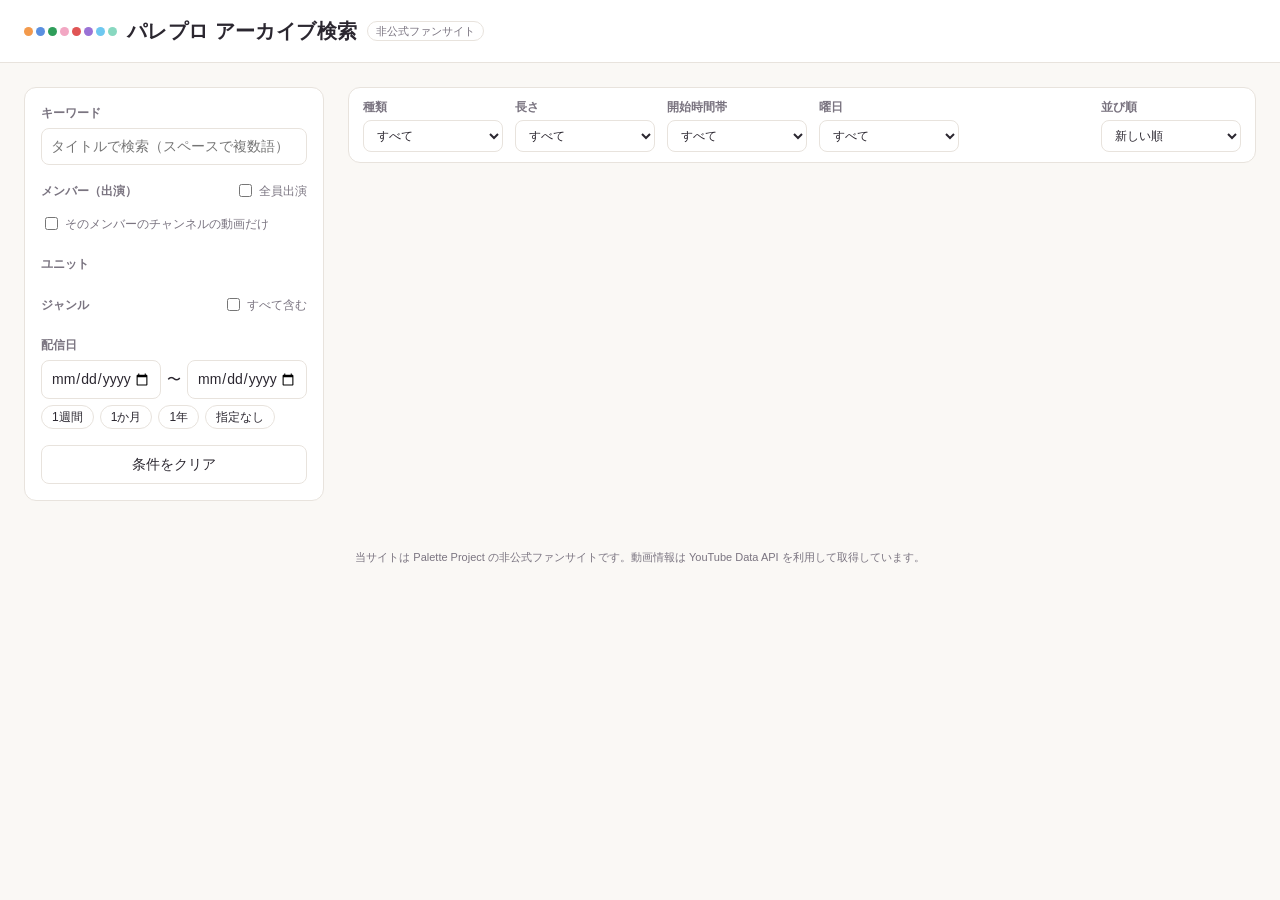
==== public/index.html @ d04fd4a2 "出演者・ユニット検索とExcel管理を追加" ====
<!DOCTYPE html>
<html lang="ja">
<head>
  <meta charset="UTF-8">
  <meta name="viewport" content="width=device-width, initial-scale=1">
  <title>パレプロ アーカイブ検索（非公式）</title>
  <link rel="stylesheet" href="style.css">
</head>
<body>
  <header class="site-header">
    <div class="brand">
      <span class="palette-dots" aria-hidden="true"><i></i><i></i><i></i><i></i><i></i><i></i><i></i><i></i></span>
      <h1>パレプロ アーカイブ検索</h1>
      <span class="unofficial">非公式ファンサイト</span>
    </div>
    <p class="updated" id="updated"></p>
  </header>

  <main class="layout">
    <button type="button" class="filter-toggle" id="filterToggle" aria-expanded="false" aria-controls="filters">絞り込み条件</button>
    <aside class="filters" id="filters">
      <div class="field">
        <label for="q">キーワード</label>
        <input id="q" type="search" placeholder="タイトルで検索（スペースで複数語）">
      </div>

      <div class="field">
        <span class="label">メンバー（出演）
          <label class="inline"><input type="checkbox" id="memberAnd"> 全員出演</label>
        </span>
        <div class="chips" id="members"></div>
        <label class="inline sub"><input type="checkbox" id="ownerOnly"> そのメンバーのチャンネルの動画だけ</label>
      </div>

      <div class="field" id="unitField">
        <span class="label">ユニット</span>
        <div class="chips" id="units"></div>
      </div>

      <div class="field">
        <span class="label">ジャンル
          <label class="inline"><input type="checkbox" id="genreAnd"> すべて含む</label>
        </span>
        <div class="chips" id="genres"></div>
      </div>

      <div class="field">
        <span class="label">配信日</span>
        <div class="row">
          <input id="from" type="date" aria-label="開始日"> <span>〜</span>
          <input id="to" type="date" aria-label="終了日">
        </div>
        <div class="quick" id="quick">
          <button type="button" data-range="7">1週間</button>
          <button type="button" data-range="30">1か月</button>
          <button type="button" data-range="365">1年</button>
          <button type="button" data-range="0">指定なし</button>
        </div>
      </div>

      <button type="button" class="reset" id="reset">条件をクリア</button>
    </aside>

    <section class="results">
      <div class="toolbar" aria-label="表示条件">
        <label class="tool">種類
          <select id="type">
            <option value="">すべて</option>
            <option value="live">配信アーカイブ</option>
            <option value="video">動画</option>
            <option value="short">ショート</option>
          </select>
        </label>
        <label class="tool">長さ
          <select id="len">
            <option value="">すべて</option>
            <option value="0-1800">〜30分</option>
            <option value="1800-3600">30分〜1時間</option>
            <option value="3600-7200">1〜2時間</option>
            <option value="7200-">2時間〜</option>
          </select>
        </label>
        <label class="tool">開始時間帯
          <select id="tod">
            <option value="">すべて</option>
            <option value="morning">朝（5〜12時）</option>
            <option value="day">昼（12〜18時）</option>
            <option value="night">夜（18〜24時）</option>
            <option value="late">深夜（0〜5時）</option>
          </select>
        </label>
        <label class="tool">曜日
          <select id="dow">
            <option value="">すべて</option>
            <option value="1">月</option><option value="2">火</option><option value="3">水</option>
            <option value="4">木</option><option value="5">金</option><option value="6">土</option>
            <option value="0">日</option>
          </select>
        </label>
        <label class="tool sort">並び順
          <select id="sort">
            <option value="new">新しい順</option>
            <option value="old">古い順</option>
            <option value="long">長い順</option>
            <option value="short">短い順</option>
          </select>
        </label>
      </div>
      <div class="results-bar">
        <p id="count"></p>
      </div>
      <nav class="pager" id="pagerTop" aria-label="ページ"></nav>
      <ul class="grid" id="list"></ul>
      <nav class="pager" id="pagerBottom" aria-label="ページ"></nav>
      <p class="empty" id="empty" hidden>条件に合うアーカイブがありません。</p>
    </section>
  </main>

  <footer class="site-footer">
    当サイトは Palette Project の非公式ファンサイトです。動画情報は YouTube Data API を利用して取得しています。
  </footer>

  <script src="data/archives.js"></script>
  <script src="app.js"></script>
</body>
</html>
---- public/style.css ----
:root {
  --bg: #faf8f5;
  --panel: #ffffff;
  --ink: #2b2730;
  --muted: #7a7480;
  --line: #e8e3dd;
  --accent: #6b5bd2;
  --radius: 12px;
  font-family: "Hiragino Sans", "Noto Sans JP", "Yu Gothic UI", "Meiryo", sans-serif;
}
* { box-sizing: border-box; }
body { margin: 0; background: var(--bg); color: var(--ink); font-size: 14px; line-height: 1.5; }
button, input, select { font: inherit; color: inherit; }

/* ヘッダー */
.site-header {
  display: flex; flex-wrap: wrap; align-items: baseline; justify-content: space-between; gap: 4px 16px;
  padding: 16px 24px; background: var(--panel); border-bottom: 1px solid var(--line);
}
.brand { display: flex; align-items: center; gap: 10px; flex-wrap: wrap; }
.brand h1 { margin: 0; font-size: 20px; letter-spacing: .02em; }
.palette-dots { display: inline-flex; gap: 3px; }
.palette-dots i { width: 9px; height: 9px; border-radius: 50%; display: block; }
.palette-dots i:nth-child(1) { background: #f39a4c; }
.palette-dots i:nth-child(2) { background: #5a8fe0; }
.palette-dots i:nth-child(3) { background: #2f9e5a; }
.palette-dots i:nth-child(4) { background: #f2a7c3; }
.palette-dots i:nth-child(5) { background: #e05555; }
.palette-dots i:nth-child(6) { background: #9a72d6; }
.palette-dots i:nth-child(7) { background: #6ec8f0; }
.palette-dots i:nth-child(8) { background: #88d8c0; }
.unofficial { font-size: 11px; color: var(--muted); border: 1px solid var(--line); border-radius: 99px; padding: 1px 8px; }
.updated { margin: 0; color: var(--muted); font-size: 12px; }

/* レイアウト */
.layout { display: grid; grid-template-columns: 300px 1fr; gap: 24px; padding: 24px; max-width: 1400px; margin: 0 auto; }
@media (max-width: 860px) { .layout { grid-template-columns: 1fr; padding: 16px; } }

/* 絞り込み */
.filters {
  background: var(--panel); border: 1px solid var(--line); border-radius: var(--radius);
  padding: 16px; align-self: start; position: sticky; top: 16px;
  max-height: calc(100vh - 32px); overflow-y: auto; /* 画面より長いときは欄だけスクロール */
}
.filter-toggle { display: none; }
@media (max-width: 860px) {
  .filters { position: static; max-height: none; }
  .filters:not(.open) { display: none; }
  .filter-toggle {
    display: flex; justify-content: space-between; width: 100%; padding: 10px 14px;
    border: 1px solid var(--line); background: var(--panel); border-radius: var(--radius); font-weight: 600; cursor: pointer;
  }
  .filter-toggle::after { content: "▾"; }
  .filter-toggle[aria-expanded=true]::after { content: "▴"; }
}
.field { margin-bottom: 16px; }
.field > label, .label { display: flex; justify-content: space-between; align-items: center; font-weight: 600; font-size: 12px; color: var(--muted); margin-bottom: 6px; }
.field .inline { font-weight: 400; display: inline-flex; gap: 4px; align-items: center; cursor: pointer; }
.field.two { display: grid; grid-template-columns: 1fr 1fr; gap: 10px; }
.field.two label { display: block; font-weight: 600; font-size: 12px; color: var(--muted); margin-bottom: 6px; }
input[type=search], input[type=date], select {
  width: 100%; padding: 7px 9px; border: 1px solid var(--line); border-radius: 8px; background: #fff;
}
input:focus, select:focus, button:focus-visible { outline: 2px solid var(--accent); outline-offset: 1px; }
.row { display: flex; align-items: center; gap: 6px; }
.row input { flex: 1; min-width: 0; }
.quick { display: flex; gap: 6px; margin-top: 6px; flex-wrap: wrap; }
.quick button { border: 1px solid var(--line); background: #fff; border-radius: 99px; padding: 2px 10px; font-size: 12px; cursor: pointer; }
.quick button:hover { border-color: var(--accent); }

.chips { display: flex; flex-wrap: wrap; gap: 6px; }
.chip {
  border: 1px solid var(--line); background: #fff; border-radius: 99px; padding: 3px 10px;
  font-size: 12px; cursor: pointer; display: inline-flex; align-items: center; gap: 5px;
}
.chip .dot { width: 9px; height: 9px; border-radius: 50%; box-sizing: border-box; background: var(--g, var(--c, #999)); border: 2px solid var(--r, transparent); }
.chip[aria-pressed=true] { background: var(--ink); border-color: var(--ink); color: #fff; }
.chip .n { color: var(--muted); font-size: 11px; }
.chip[aria-pressed=true] .n { color: #cfc9d6; }

.reset { width: 100%; padding: 8px; border: 1px solid var(--line); background: #fff; border-radius: 8px; cursor: pointer; }
.reset:hover { border-color: var(--accent); color: var(--accent); }

/* 結果 */
/* 結果一覧の上の表示条件（種類・長さ・時間帯・曜日・並び順） */
.toolbar {
  display: flex; flex-wrap: wrap; align-items: flex-end; gap: 10px 12px; margin-bottom: 14px;
  background: var(--panel); border: 1px solid var(--line); border-radius: var(--radius); padding: 10px 14px;
}
.tool { display: flex; flex-direction: column; gap: 4px; font-size: 12px; font-weight: 600; color: var(--muted); }
.tool select { width: auto; min-width: 140px; font-weight: 400; color: var(--ink); }
.tool.sort { margin-left: auto; }
@media (max-width: 600px) {
  .toolbar { display: grid; grid-template-columns: 1fr 1fr; }
  .tool select { width: 100%; min-width: 0; }
  .tool.sort { margin-left: 0; }
}
.results-bar { display: flex; justify-content: space-between; align-items: center; margin-bottom: 12px; gap: 12px; }
.results-bar p { margin: 0; font-weight: 600; }
.grid { list-style: none; margin: 0; padding: 0; display: grid; grid-template-columns: repeat(auto-fill, minmax(250px, 1fr)); gap: 16px; }
.card { background: var(--panel); border: 1px solid var(--line); border-radius: var(--radius); overflow: hidden; display: flex; flex-direction: column; }
.thumb { position: relative; display: block; aspect-ratio: 16/9; background: linear-gradient(135deg, var(--c, #ccc), #fff); }
/* グラデーション指定のチャンネル（公式の虹色など）は、白を重ねて淡くする */
/* 縁取り指定のチャンネル（公式）は、縁取りの色から白へのグラデーション */
.thumb[style*="--r"] { background: linear-gradient(135deg, var(--r), #fff); }
.thumb[style*="--g"] { background: linear-gradient(135deg, rgba(255,255,255,0) 20%, rgba(255,255,255,.85)), var(--g); }
.thumb img { width: 100%; height: 100%; object-fit: cover; display: block; }
.thumb .noimg { position: absolute; inset: 0; display: grid; place-items: center; color: #fff; font-weight: 700; text-shadow: 0 1px 3px rgba(0,0,0,.3); }
.thumb .dur { position: absolute; right: 6px; bottom: 6px; background: rgba(0,0,0,.75); color: #fff; font-size: 11px; padding: 1px 5px; border-radius: 4px; }
.body { padding: 10px 12px 12px; display: flex; flex-direction: column; gap: 6px; flex: 1; }
.title { margin: 0; font-size: 13.5px; font-weight: 600; line-height: 1.45; }
.title a { color: inherit; text-decoration: none; }
.title a:hover { text-decoration: underline; }
.meta { display: flex; align-items: center; gap: 6px; color: var(--muted); font-size: 12px; flex-wrap: wrap; }
.meta .who { display: inline-flex; align-items: center; gap: 4px; color: var(--ink); }
.meta .who .dot { width: 9px; height: 9px; border-radius: 50%; box-sizing: border-box; background: var(--g, var(--c)); border: 2px solid var(--r, transparent); }
.tags { display: flex; flex-wrap: wrap; gap: 4px; margin-top: auto; }
.tag { font-size: 11px; border-radius: 4px; padding: 1px 6px; cursor: pointer; border: 1px solid var(--line); background: #f6f3ef; }
.tag.manual { background: #efeafd; border-color: #d6cdf7; color: #4b3cae; }
.tag:hover { border-color: var(--accent); }
.pager { display: flex; justify-content: center; align-items: center; gap: 4px; flex-wrap: wrap; margin: 0 0 16px; }
#pagerBottom { margin: 20px 0 0; }
.pager button {
  min-width: 36px; height: 36px; padding: 0 8px; border: 1px solid var(--line); background: #fff;
  border-radius: 8px; cursor: pointer;
}
.pager button:hover:not(:disabled) { border-color: var(--accent); color: var(--accent); }
.pager button[aria-current=page] { background: var(--ink); border-color: var(--ink); color: #fff; font-weight: 600; }
.pager button:disabled:not([aria-current]) { opacity: .35; cursor: default; }
.pager .gap { padding: 0 4px; color: var(--muted); }
@media (max-width: 860px) { .pager button { min-width: 34px; height: 34px; padding: 0 6px; } }
.empty { text-align: center; color: var(--muted); padding: 40px 0; }

.site-footer { text-align: center; color: var(--muted); font-size: 11px; padding: 24px; }

/* メンバー欄の補助チェック */
.inline.sub { display: inline-flex; gap: 4px; align-items: center; margin-top: 8px; font-size: 12px; color: var(--muted); cursor: pointer; }
.inline input:disabled + * , .inline:has(input:disabled) { opacity: .5; }

/* カード内の出演者・ユニット */
.castline { display: flex; flex-wrap: wrap; align-items: center; gap: 4px 6px; font-size: 11.5px; }
.castline .lbl { color: var(--muted); margin-right: 2px; }
.castline .cast, .castline .unit {
  display: inline-flex; align-items: center; gap: 3px; border: none; background: none; padding: 0; cursor: pointer; color: var(--ink); font-size: 11.5px;
}
.castline .cast .dot { width: 8px; height: 8px; border-radius: 50%; box-sizing: border-box; background: var(--g, var(--c)); border: 2px solid var(--r, transparent); }
.castline .cast:hover { text-decoration: underline; }
.castline .unit { border: 1px solid #cfe6f3; background: #eaf6fc; color: #2a6a8e; border-radius: 4px; padding: 0 6px; }
.castline .unit:hover { border-color: var(--accent); }
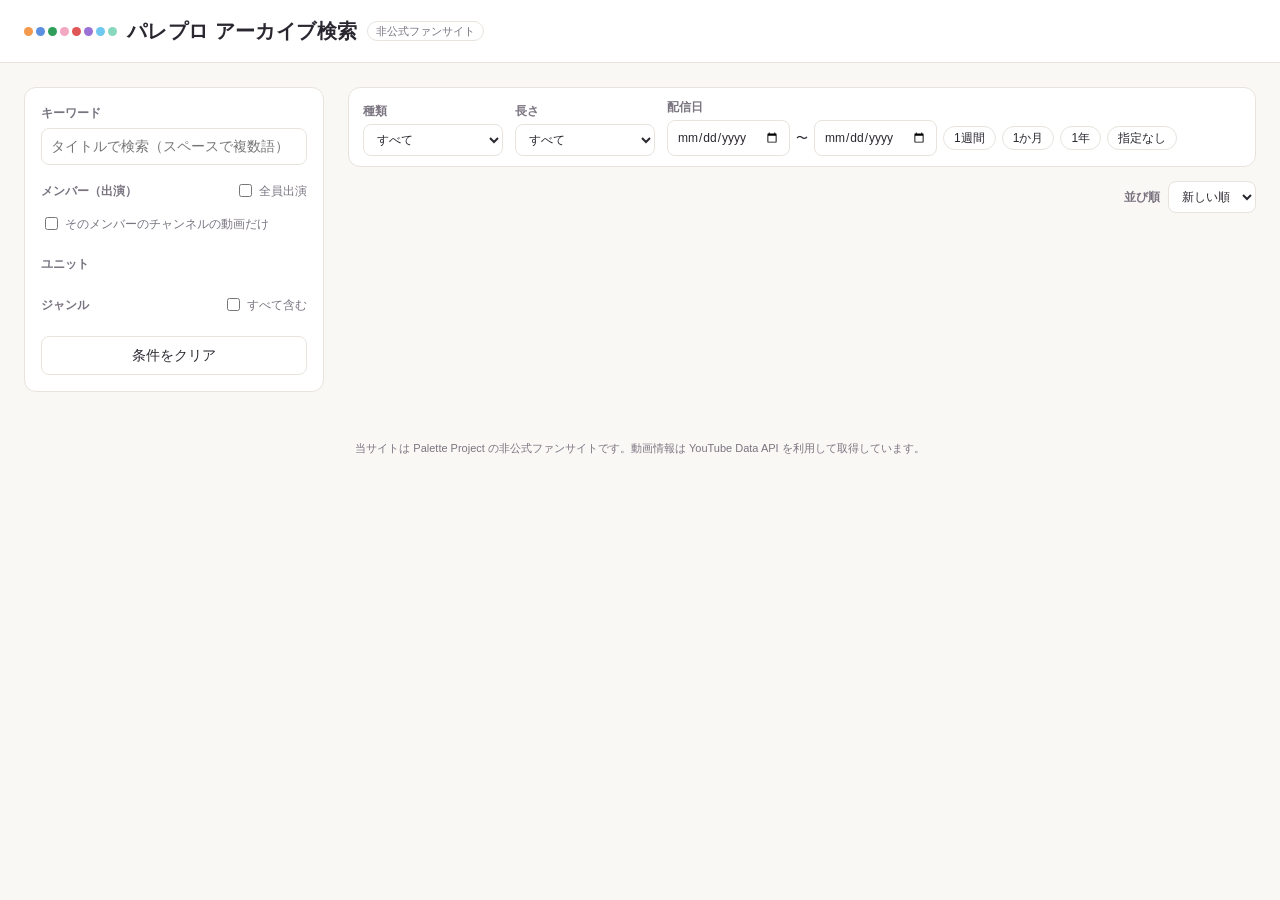
==== commit 8e1a1921: "開始時間帯と曜日削除、配信日を上部に移動" ====
--- a/public/index.html
+++ b/public/index.html
@@ -44,20 +44,6 @@
         <div class="chips" id="genres"></div>
       </div>
 
-      <div class="field">
-        <span class="label">配信日</span>
-        <div class="row">
-          <input id="from" type="date" aria-label="開始日"> <span>〜</span>
-          <input id="to" type="date" aria-label="終了日">
-        </div>
-        <div class="quick" id="quick">
-          <button type="button" data-range="7">1週間</button>
-          <button type="button" data-range="30">1か月</button>
-          <button type="button" data-range="365">1年</button>
-          <button type="button" data-range="0">指定なし</button>
-        </div>
-      </div>
-
       <button type="button" class="reset" id="reset">条件をクリア</button>
     </aside>
 
@@ -80,24 +66,21 @@
             <option value="7200-">2時間〜</option>
           </select>
         </label>
-        <label class="tool">開始時間帯
-          <select id="tod">
-            <option value="">すべて</option>
-            <option value="morning">朝（5〜12時）</option>
-            <option value="day">昼（12〜18時）</option>
-            <option value="night">夜（18〜24時）</option>
-            <option value="late">深夜（0〜5時）</option>
-          </select>
-        </label>
-        <label class="tool">曜日
-          <select id="dow">
-            <option value="">すべて</option>
-            <option value="1">月</option><option value="2">火</option><option value="3">水</option>
-            <option value="4">木</option><option value="5">金</option><option value="6">土</option>
-            <option value="0">日</option>
-          </select>
-        </label>
-        <label class="tool sort">並び順
+        <div class="tool date">配信日
+          <div class="daterow">
+            <input id="from" type="date" aria-label="開始日"><span>〜</span><input id="to" type="date" aria-label="終了日">
+            <div class="quick" id="quick">
+              <button type="button" data-range="7">1週間</button>
+              <button type="button" data-range="30">1か月</button>
+              <button type="button" data-range="365">1年</button>
+              <button type="button" data-range="0">指定なし</button>
+            </div>
+          </div>
+        </div>
+      </div>
+      <div class="results-bar">
+        <p id="count"></p>
+        <label class="sortbox">並び順
           <select id="sort">
             <option value="new">新しい順</option>
             <option value="old">古い順</option>
@@ -105,9 +88,6 @@
             <option value="short">短い順</option>
           </select>
         </label>
-      </div>
-      <div class="results-bar">
-        <p id="count"></p>
       </div>
       <nav class="pager" id="pagerTop" aria-label="ページ"></nav>
       <ul class="grid" id="list"></ul>
--- a/public/style.css
+++ b/public/style.css
@@ -147,3 +147,20 @@
 .castline .cast:hover { text-decoration: underline; }
 .castline .unit { border: 1px solid #cfe6f3; background: #eaf6fc; color: #2a6a8e; border-radius: 4px; padding: 0 6px; }
 .castline .unit:hover { border-color: var(--accent); }
+
+/* 上部の配信日（日付2つ＋すばやく選ぶボタンを横一列に） */
+.tool.date .daterow { display: flex; align-items: center; gap: 6px; flex-wrap: wrap; font-weight: 400; color: var(--ink); }
+.tool.date input[type=date] { width: auto; }
+.tool.date .quick { margin-top: 0; }
+@media (max-width: 600px) {
+  .tool.date { grid-column: 1 / -1; }
+  .tool.date input[type=date] { flex: 1; min-width: 0; }
+}
+
+/* 並び順は件数の右側に */
+.sortbox { display: inline-flex; align-items: center; gap: 8px; font-size: 12px; font-weight: 600; color: var(--muted); }
+.sortbox select { width: auto; font-weight: 400; color: var(--ink); }
+@media (max-width: 600px) {
+  .tool.date .daterow input[type=date] { flex: 1 1 40%; }
+  .tool.date .quick { flex-basis: 100%; }
+}
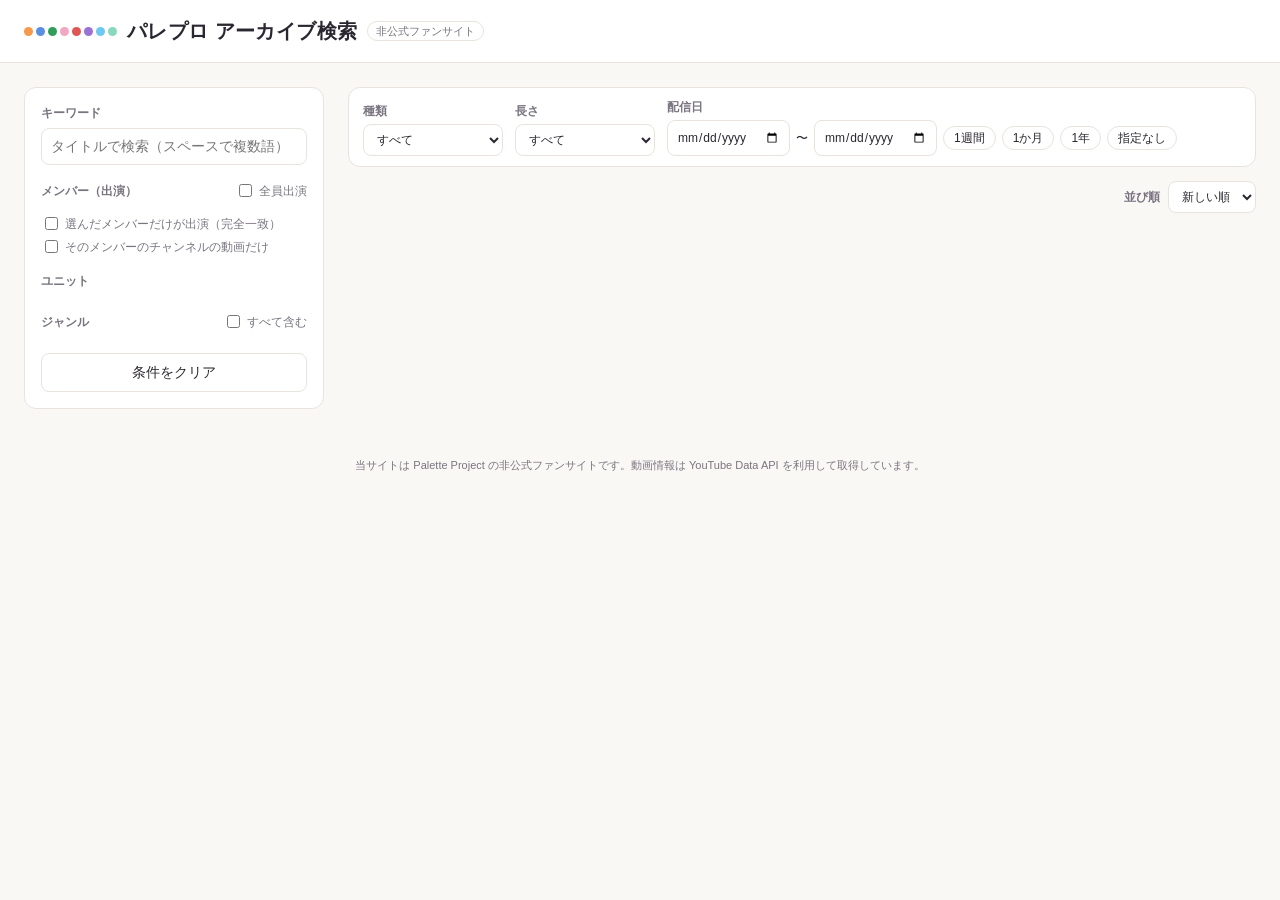
==== commit d15d9ae5: "Excel情報更新" ====
--- a/public/index.html
+++ b/public/index.html
@@ -29,7 +29,10 @@
           <label class="inline"><input type="checkbox" id="memberAnd"> 全員出演</label>
         </span>
         <div class="chips" id="members"></div>
-        <label class="inline sub"><input type="checkbox" id="ownerOnly"> そのメンバーのチャンネルの動画だけ</label>
+        <div class="subopts">
+          <label class="inline sub"><input type="checkbox" id="memberOnly"> 選んだメンバーだけが出演（完全一致）</label>
+          <label class="inline sub"><input type="checkbox" id="ownerOnly"> そのメンバーのチャンネルの動画だけ</label>
+        </div>
       </div>
 
       <div class="field" id="unitField">
--- a/public/style.css
+++ b/public/style.css
@@ -164,3 +164,6 @@
   .tool.date .daterow input[type=date] { flex: 1 1 40%; }
   .tool.date .quick { flex-basis: 100%; }
 }
+
+.subopts { display: flex; flex-direction: column; gap: 2px; margin-top: 6px; }
+.subopts .inline.sub { margin-top: 2px; }
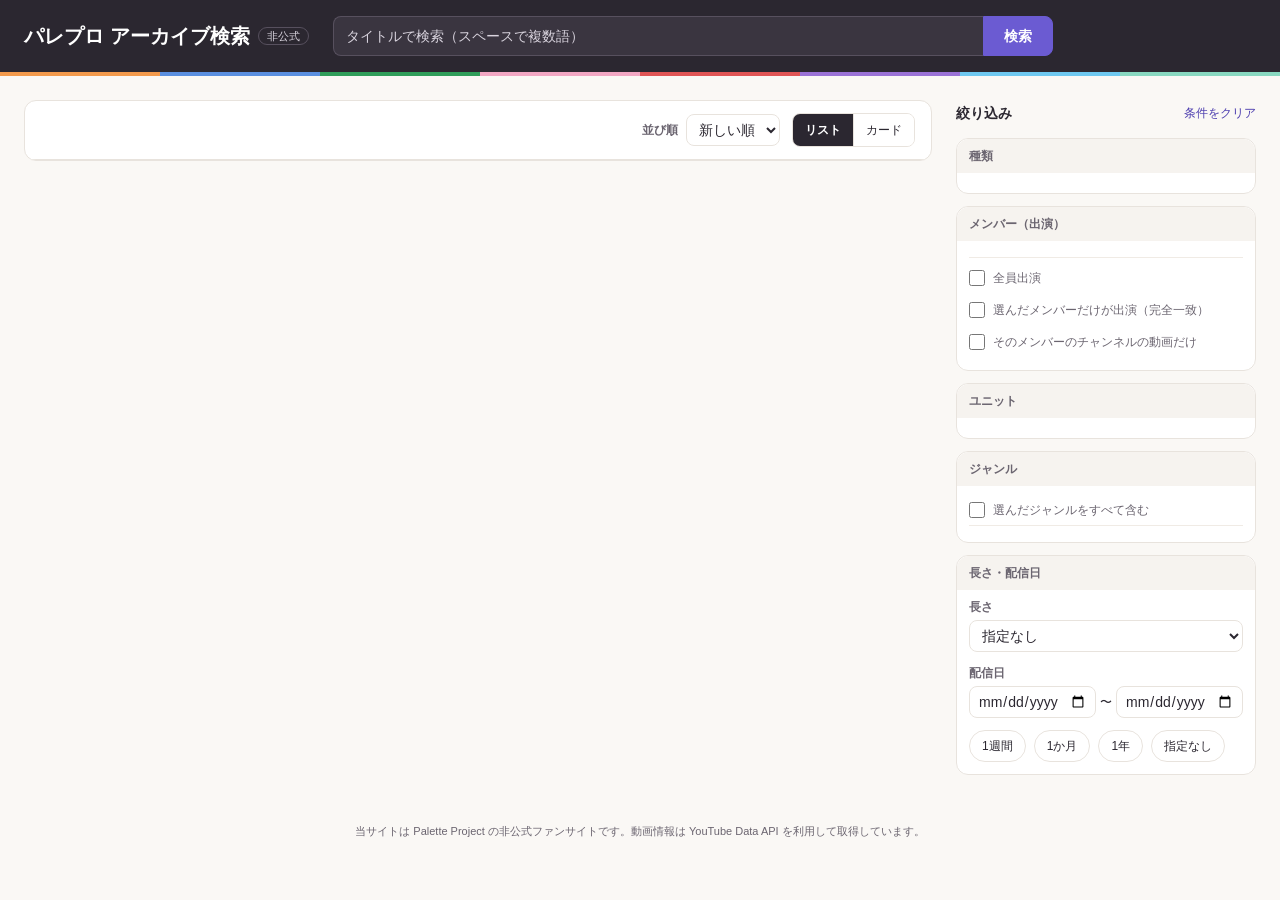
==== commit 7b7d7c69: "画面レイアウト変更" ====
--- a/public/index.html
+++ b/public/index.html
@@ -4,74 +4,117 @@
   <meta charset="UTF-8">
   <meta name="viewport" content="width=device-width, initial-scale=1">
   <title>パレプロ アーカイブ検索（非公式）</title>
-  <link rel="stylesheet" href="style.css">
+  <!-- 検索サイト専用の見た目（B案）。確認モードは style.css を使う -->
+  <link rel="stylesheet" href="search.css">
 </head>
 <body>
   <header class="site-header">
-    <div class="brand">
-      <span class="palette-dots" aria-hidden="true"><i></i><i></i><i></i><i></i><i></i><i></i><i></i><i></i></span>
-      <h1>パレプロ アーカイブ検索</h1>
-      <span class="unofficial">非公式ファンサイト</span>
+    <div class="head-inner">
+      <div class="brand">
+        <h1>パレプロ アーカイブ検索</h1>
+        <span class="unofficial">非公式</span>
+      </div>
+      <form class="searchbox" id="searchForm" role="search">
+        <label for="q" class="sr">キーワード</label>
+        <input id="q" type="search" placeholder="タイトルで検索（スペースで複数語）" autocomplete="off">
+        <button type="submit">検索</button>
+      </form>
+      <p class="updated" id="updated"></p>
     </div>
-    <p class="updated" id="updated"></p>
+    <div class="palette-line" aria-hidden="true"><i></i><i></i><i></i><i></i><i></i><i></i><i></i><i></i></div>
   </header>
 
   <main class="layout">
-    <button type="button" class="filter-toggle" id="filterToggle" aria-expanded="false" aria-controls="filters">絞り込み条件</button>
-    <aside class="filters" id="filters">
-      <div class="field">
-        <label for="q">キーワード</label>
-        <input id="q" type="search" placeholder="タイトルで検索（スペースで複数語）">
+    <section class="results" aria-label="検索結果">
+      <div class="results-panel" id="resultsPanel">
+        <div class="results-head">
+          <button type="button" class="filter-open" id="filterToggle" aria-expanded="false" aria-controls="filters">
+            <svg width="16" height="16" viewBox="0 0 24 24" fill="none" stroke="currentColor" stroke-width="2" aria-hidden="true"><path d="M4 6h16M7 12h10M10 18h4"/></svg>
+            <span id="filterToggleText">絞り込み</span>
+          </button>
+          <p class="count" id="count" aria-live="polite"></p>
+          <label class="sortbox"><span class="sortlabel">並び順</span>
+            <select id="sort">
+              <option value="new">新しい順</option>
+              <option value="old">古い順</option>
+              <option value="long">長い順</option>
+              <option value="short">短い順</option>
+            </select>
+          </label>
+          <div class="viewswitch" role="group" aria-label="表示のしかた" id="viewSwitch">
+            <button type="button" data-view="list" aria-pressed="true">リスト</button>
+            <button type="button" data-view="card" aria-pressed="false">カード</button>
+          </div>
+        </div>
+        <ul class="items list" id="list"></ul>
+        <p class="empty" id="empty" hidden>条件に合うアーカイブがありません。<br>条件を減らすか、「条件をクリア」を押してください。</p>
+        <nav class="pager" id="pager" aria-label="ページ"></nav>
+      </div>
+    </section>
+
+    <aside class="filters" id="filters" aria-label="絞り込み">
+      <div class="filters-head">
+        <h2>絞り込み</h2>
+        <button type="button" class="linkbtn pc-only" id="reset">条件をクリア</button>
+        <button type="button" class="closebtn sp-only" id="filterClose" aria-label="閉じる">
+          <svg width="20" height="20" viewBox="0 0 24 24" fill="none" stroke="currentColor" stroke-width="2" aria-hidden="true"><path d="M6 6l12 12M18 6L6 18"/></svg>
+        </button>
       </div>
 
-      <div class="field">
-        <span class="label">メンバー（出演）
-          <label class="inline"><input type="checkbox" id="memberAnd"> 全員出演</label>
-        </span>
-        <div class="chips" id="members"></div>
-        <div class="subopts">
-          <label class="inline sub"><input type="checkbox" id="memberOnly"> 選んだメンバーだけが出演（完全一致）</label>
-          <label class="inline sub"><input type="checkbox" id="ownerOnly"> そのメンバーのチャンネルの動画だけ</label>
-        </div>
-      </div>
+      <div class="filters-body">
+        <fieldset class="box">
+          <legend class="sr">種類</legend>
+          <div class="box-head" aria-hidden="true">種類</div>
+          <div class="box-body typelist" id="types"></div>
+        </fieldset>
 
-      <div class="field" id="unitField">
-        <span class="label">ユニット</span>
-        <div class="chips" id="units"></div>
-      </div>
+        <fieldset class="box">
+          <legend class="sr">メンバー（出演）</legend>
+          <div class="box-head" aria-hidden="true">メンバー（出演）</div>
+          <div class="box-body">
+            <div class="checklist" id="members"></div>
+            <div class="subopts">
+              <label><input type="checkbox" id="memberAnd"> 全員出演</label>
+              <label><input type="checkbox" id="memberOnly"> 選んだメンバーだけが出演（完全一致）</label>
+              <label><input type="checkbox" id="ownerOnly"> そのメンバーのチャンネルの動画だけ</label>
+            </div>
+          </div>
+        </fieldset>
 
-      <div class="field">
-        <span class="label">ジャンル
-          <label class="inline"><input type="checkbox" id="genreAnd"> すべて含む</label>
-        </span>
-        <div class="chips" id="genres"></div>
-      </div>
+        <fieldset class="box" id="unitField">
+          <legend class="sr">ユニット</legend>
+          <div class="box-head" aria-hidden="true">ユニット</div>
+          <div class="box-body chips" id="units"></div>
+        </fieldset>
 
-      <button type="button" class="reset" id="reset">条件をクリア</button>
-    </aside>
+        <fieldset class="box">
+          <legend class="sr">ジャンル</legend>
+          <div class="box-head" aria-hidden="true">ジャンル</div>
+          <div class="box-body">
+            <label class="andopt"><input type="checkbox" id="genreAnd"> 選んだジャンルをすべて含む</label>
+            <div class="checklist" id="genres"></div>
+            <button type="button" class="linkbtn" id="genreMore" hidden></button>
+          </div>
+        </fieldset>
 
-    <section class="results">
-      <div class="toolbar" aria-label="表示条件">
-        <label class="tool">種類
-          <select id="type">
-            <option value="">すべて</option>
-            <option value="live">配信アーカイブ</option>
-            <option value="video">動画</option>
-            <option value="short">ショート</option>
-          </select>
-        </label>
-        <label class="tool">長さ
-          <select id="len">
-            <option value="">すべて</option>
-            <option value="0-1800">〜30分</option>
-            <option value="1800-3600">30分〜1時間</option>
-            <option value="3600-7200">1〜2時間</option>
-            <option value="7200-">2時間〜</option>
-          </select>
-        </label>
-        <div class="tool date">配信日
-          <div class="daterow">
-            <input id="from" type="date" aria-label="開始日"><span>〜</span><input id="to" type="date" aria-label="終了日">
+        <fieldset class="box">
+          <legend class="sr">長さ・配信日</legend>
+          <div class="box-head" aria-hidden="true">長さ・配信日</div>
+          <div class="box-body stack">
+            <label class="fieldlabel">長さ
+              <select id="len">
+                <option value="">指定なし</option>
+                <option value="0-1800">〜30分</option>
+                <option value="1800-3600">30分〜1時間</option>
+                <option value="3600-7200">1〜2時間</option>
+                <option value="7200-">2時間〜</option>
+              </select>
+            </label>
+            <div class="fieldlabel">配信日
+              <div class="daterow">
+                <input id="from" type="date" aria-label="開始日"><span>〜</span><input id="to" type="date" aria-label="終了日">
+              </div>
+            </div>
             <div class="quick" id="quick">
               <button type="button" data-range="7">1週間</button>
               <button type="button" data-range="30">1か月</button>
@@ -79,28 +122,20 @@
               <button type="button" data-range="0">指定なし</button>
             </div>
           </div>
-        </div>
+        </fieldset>
       </div>
-      <div class="results-bar">
-        <p id="count"></p>
-        <label class="sortbox">並び順
-          <select id="sort">
-            <option value="new">新しい順</option>
-            <option value="old">古い順</option>
-            <option value="long">長い順</option>
-            <option value="short">短い順</option>
-          </select>
-        </label>
+
+      <div class="filters-foot sp-only">
+        <button type="button" class="btn" id="resetSp">クリア</button>
+        <button type="button" class="btn primary" id="filterDone">表示する</button>
       </div>
-      <nav class="pager" id="pagerTop" aria-label="ページ"></nav>
-      <ul class="grid" id="list"></ul>
-      <nav class="pager" id="pagerBottom" aria-label="ページ"></nav>
-      <p class="empty" id="empty" hidden>条件に合うアーカイブがありません。</p>
-    </section>
+    </aside>
   </main>
 
   <footer class="site-footer">
+    <p class="updated-foot" id="updatedFoot"></p>
     当サイトは Palette Project の非公式ファンサイトです。動画情報は YouTube Data API を利用して取得しています。
+    <a id="reviewLink" href="review.html" hidden>確認モード</a>
   </footer>
 
   <script src="data/archives.js"></script>
--- a/public/search.css
+++ b/public/search.css
@@ -0,0 +1,296 @@
+/* =========================================================
+   検索サイト（index.html）専用の見た目 ― B案（Steam 型）
+   ルールは DESIGN.md。色はここの :root の変数だけを使う。
+   確認モード（review.html）は style.css + review.css のまま。
+   ========================================================= */
+:root {
+  --bg: #faf8f5;          /* ページの地（生成り色） */
+  --panel: #ffffff;       /* カード・絞り込み欄などの面 */
+  --ink: #2b2730;         /* 本文の文字・選択中の塗り・ヘッダーの地 */
+  --muted: #6b6570;       /* 補足の文字（白地でもコントラスト 4.5:1 以上） */
+  --line: #e8e3dd;        /* 枠線・区切り線 */
+  --line-soft: #f0ebe5;   /* 一覧の行どうしの薄い区切り */
+  --soft: #f6f3ef;        /* 絞り込みの見出し帯・タグの地 */
+  --accent: #6b5bd2;      /* フォーカス・ホバー・主要ボタン */
+  --accent-ink: #4b3cae;  /* アクセント色の文字（リンク風ボタン・手動タグ） */
+  --accent-soft: #efeafd; /* 選択中の行の地・手動タグの地 */
+  --accent-line: #d6cdf7; /* 手動タグの枠 */
+  --head-line: #57505e;   /* ヘッダー内の枠線 */
+  --head-field: #3a3540;  /* ヘッダー内の入力欄の地 */
+  --head-muted: #d9d4de;  /* ヘッダー内の補足の文字 */
+  --unit-bg: #eaf6fc;     /* ユニットのラベル */
+  --unit-line: #cfe6f3;
+  --unit-ink: #2a6a8e;
+  --overlay: rgba(0, 0, 0, .75); /* サムネイル上の長さ表示 */
+  --radius: 12px;
+  font-family: "Hiragino Sans", "Noto Sans JP", "Yu Gothic UI", "Meiryo", sans-serif;
+}
+* { box-sizing: border-box; }
+body { margin: 0; background: var(--bg); color: var(--ink); font-size: 14px; line-height: 1.5; }
+button, input, select { font: inherit; color: inherit; }
+button { cursor: pointer; }
+input:focus-visible, select:focus-visible, button:focus-visible, a:focus-visible { outline: 2px solid var(--accent); outline-offset: 1px; }
+.sr { position: absolute; width: 1px; height: 1px; overflow: hidden; clip: rect(0 0 0 0); white-space: nowrap; }
+[hidden] { display: none !important; }
+
+/* ---------- ヘッダー（暗い帯＋メンバー8色の線） ---------- */
+.site-header { background: var(--ink); color: var(--panel); }
+.head-inner {
+  max-width: 1400px; margin: 0 auto; padding: 16px 24px;
+  display: flex; flex-wrap: wrap; align-items: center; gap: 12px 24px;
+}
+.brand { display: flex; align-items: center; gap: 8px; flex: none; }
+.brand h1 { margin: 0; font-size: 20px; font-weight: 700; }
+.unofficial { font-size: 11px; color: var(--head-muted); border: 1px solid var(--head-line); border-radius: 99px; padding: 0 8px; }
+.searchbox { flex: 1 1 360px; display: flex; max-width: 720px; }
+.searchbox input {
+  flex: 1; min-width: 0; height: 40px; padding: 0 12px;
+  border: 1px solid var(--head-line); border-right: none; border-radius: 8px 0 0 8px;
+  background: var(--head-field); color: var(--panel);
+}
+.searchbox input::placeholder { color: var(--head-muted); }
+.searchbox button {
+  height: 40px; padding: 0 20px; border: 1px solid var(--accent); background: var(--accent);
+  color: var(--panel); border-radius: 0 8px 8px 0; font-weight: 600;
+}
+.site-header :focus-visible { outline-color: var(--panel); }
+.updated { margin: 0 0 0 auto; font-size: 12px; color: var(--head-muted); }
+.palette-line { display: flex; height: 4px; }
+.palette-line i { flex: 1; }
+.palette-line i:nth-child(1) { background: #f39a4c; }
+.palette-line i:nth-child(2) { background: #5a8fe0; }
+.palette-line i:nth-child(3) { background: #2f9e5a; }
+.palette-line i:nth-child(4) { background: #f2a7c3; }
+.palette-line i:nth-child(5) { background: #e05555; }
+.palette-line i:nth-child(6) { background: #9a72d6; }
+.palette-line i:nth-child(7) { background: #6ec8f0; }
+.palette-line i:nth-child(8) { background: #88d8c0; }
+
+/* ---------- 全体の配置：左に結果、右に絞り込み ---------- */
+.layout { max-width: 1400px; margin: 0 auto; padding: 24px; display: flex; gap: 24px; align-items: flex-start; }
+.results { flex: 1 1 auto; min-width: 0; }
+.filters { flex: 0 0 300px; min-width: 0; }
+
+/* ---------- 結果 ---------- */
+.results-panel { background: var(--panel); border: 1px solid var(--line); border-radius: var(--radius); overflow: hidden; }
+.results-head {
+  display: flex; flex-wrap: wrap; align-items: center; gap: 12px;
+  padding: 12px 16px; border-bottom: 1px solid var(--line);
+}
+.count { margin: 0; flex: 1 1 auto; font-size: 14px; }
+.count strong { font-size: 18px; font-weight: 700; font-variant-numeric: tabular-nums; }
+.count .range { font-size: 12px; color: var(--muted); }
+.sortbox { display: inline-flex; align-items: center; gap: 8px; font-size: 12px; font-weight: 600; color: var(--muted); }
+select, input[type=date] {
+  height: 32px; padding: 0 8px; border: 1px solid var(--line); border-radius: 8px; background: var(--panel); color: var(--ink);
+  font-size: 14px; font-weight: 400;
+}
+.viewswitch { display: inline-flex; border: 1px solid var(--line); border-radius: 8px; overflow: hidden; }
+.viewswitch button { height: 32px; padding: 0 12px; border: none; background: var(--panel); font-size: 12px; }
+.viewswitch button + button { border-left: 1px solid var(--line); }
+.viewswitch button:hover { color: var(--accent-ink); }
+.viewswitch button[aria-pressed=true] { background: var(--ink); color: var(--panel); font-weight: 600; cursor: default; }
+.filter-open { display: none; }
+
+/* 一覧の1件（リスト・カード共通の部品） */
+.items { list-style: none; margin: 0; padding: 0; }
+.thumb { position: relative; display: block; flex: none; aspect-ratio: 16/9; border-radius: 4px; overflow: hidden; background: linear-gradient(135deg, var(--c, #ccc), #fff); }
+/* サムネイルがないときの代わりの地（DESIGN.md 4-8 の例外。ここ以外でグラデーションを使わない） */
+.thumb[style*="--r"] { background: linear-gradient(135deg, var(--r), #fff); }
+.thumb[style*="--g"] { background: linear-gradient(135deg, rgba(255,255,255,0) 20%, rgba(255,255,255,.85)), var(--g); }
+.thumb img { width: 100%; height: 100%; object-fit: cover; display: block; }
+.thumb .noimg { position: absolute; inset: 0; display: grid; place-items: center; padding: 4px; text-align: center; color: var(--panel); font-size: 12px; font-weight: 700; text-shadow: 0 1px 3px rgba(0,0,0,.3); }
+.thumb .dur { position: absolute; right: 4px; bottom: 4px; background: var(--overlay); color: var(--panel); font-size: 11px; line-height: 1.5; padding: 0 4px; border-radius: 4px; font-variant-numeric: tabular-nums; }
+.body { flex: 1; min-width: 0; display: flex; flex-direction: column; gap: 4px; }
+.title { margin: 0; font-size: 14px; font-weight: 600; line-height: 1.45; }
+.title a { color: inherit; text-decoration: none; display: -webkit-box; -webkit-box-orient: vertical; -webkit-line-clamp: 1; overflow: hidden; }
+.title a:hover { color: var(--accent-ink); text-decoration: underline; }
+.castline { display: flex; flex-wrap: wrap; align-items: center; gap: 4px 8px; font-size: 12px; }
+.castline .lbl { color: var(--muted); }
+.castline .cast, .castline .unit { display: inline-flex; align-items: center; gap: 4px; border: none; background: none; padding: 0; color: var(--ink); font-size: 12px; }
+.castline .cast:hover { text-decoration: underline; }
+.castline .unit { font-size: 11px; border: 1px solid var(--unit-line); background: var(--unit-bg); color: var(--unit-ink); border-radius: 4px; padding: 0 4px; }
+.castline .unit:hover { border-color: var(--accent); }
+.dot { width: 9px; height: 9px; border-radius: 50%; flex: none; display: inline-block; background: var(--g, var(--c, #999)); border: 2px solid var(--r, var(--c, #999)); }
+.tags { display: flex; flex-wrap: wrap; gap: 4px; }
+.tag { font-size: 11px; line-height: 1.5; border-radius: 4px; padding: 0 4px; border: 1px solid var(--line); background: var(--soft); }
+.tag.manual { background: var(--accent-soft); border-color: var(--accent-line); color: var(--accent-ink); }
+.tag:hover { border-color: var(--accent); }
+.sub { display: flex; align-items: center; gap: 4px; font-size: 11px; color: var(--muted); font-variant-numeric: tabular-nums; }
+.sub .ty { font-weight: 600; }
+.side { flex: none; width: 144px; text-align: right; display: flex; flex-direction: column; gap: 4px; font-variant-numeric: tabular-nums; }
+.side .ty { font-size: 11px; font-weight: 600; color: var(--muted); }
+.side .dt { font-size: 12px; }
+
+/* リスト表示（最初の表示・スマホは常にこれ） */
+.items.list .item { display: flex; gap: 16px; align-items: center; padding: 12px 16px; border-bottom: 1px solid var(--line-soft); }
+.items.list .thumb { width: 176px; }
+.items.list .sub { display: none; }
+
+/* カード表示（パソコンだけ） */
+@media (min-width: 861px) {
+  .items.card { display: grid; grid-template-columns: repeat(auto-fill, minmax(220px, 1fr)); gap: 16px; padding: 16px; }
+  .items.card .item { border: 1px solid var(--line); border-radius: var(--radius); overflow: hidden; display: flex; flex-direction: column; }
+  .items.card .thumb { border-radius: 0; }
+  .items.card .body { padding: 12px; gap: 8px; }
+  .items.card .title { font-size: 13.5px; }
+  .items.card .title a { -webkit-line-clamp: 2; }
+  .items.card .tags { margin-top: auto; }
+  .items.card .side { display: none; }
+}
+
+.empty { margin: 0; padding: 48px 16px; text-align: center; color: var(--muted); }
+
+/* ページ番号 */
+.pager { display: flex; justify-content: space-between; align-items: center; gap: 8px; padding: 12px 16px; flex-wrap: wrap; }
+.pager:empty { display: none; }
+.pager .info { font-size: 12px; color: var(--muted); font-variant-numeric: tabular-nums; }
+.pager .nums { display: flex; gap: 4px; flex-wrap: wrap; align-items: center; }
+.pager button { min-width: 36px; height: 36px; padding: 0 8px; border: 1px solid var(--line); background: var(--panel); border-radius: 8px; font-variant-numeric: tabular-nums; }
+.pager button:hover:not(:disabled) { border-color: var(--accent); color: var(--accent-ink); }
+.pager button[aria-current=page] { background: var(--ink); border-color: var(--ink); color: var(--panel); font-weight: 600; opacity: 1; cursor: default; }
+.pager button:disabled:not([aria-current]) { opacity: .4; cursor: default; }
+.pager .gap { padding: 0 4px; color: var(--muted); }
+.pager .spnav { display: none; }
+
+/* ---------- 絞り込み欄 ---------- */
+.filters-head { display: flex; justify-content: space-between; align-items: center; margin-bottom: 12px; }
+.filters-head h2 { margin: 0; font-size: 14px; font-weight: 700; }
+.filters-body { display: flex; flex-direction: column; gap: 12px; }
+.linkbtn { border: none; background: none; padding: 4px 0; font-size: 12px; color: var(--accent-ink); }
+.linkbtn:hover { text-decoration: underline; }
+.box { margin: 0; padding: 0; min-width: 0; border: 1px solid var(--line); border-radius: var(--radius); background: var(--panel); overflow: hidden; }
+.box-head { padding: 8px 12px; background: var(--soft); font-size: 12px; font-weight: 600; color: var(--muted); }
+.box-body { padding: 8px 12px 12px; }
+.box-body.stack { display: flex; flex-direction: column; gap: 12px; }
+
+/* 種類（パソコン：件数つきの選択肢の縦並び） */
+.typelist label, .checklist label {
+  display: flex; align-items: center; gap: 8px; min-height: 32px; padding: 0 8px; margin: 0 -8px;
+  border-radius: 4px; cursor: pointer;
+}
+.typelist label:hover, .checklist label:hover { background: var(--soft); }
+.typelist input, .checklist input, .subopts input, .andopt input { margin: 0; width: 16px; height: 16px; flex: none; accent-color: var(--ink); }
+.typelist .name, .checklist .name { flex: 1; min-width: 0; }
+.typelist .n, .checklist .n { font-size: 12px; color: var(--muted); font-variant-numeric: tabular-nums; }
+.typelist label:has(input:checked), .checklist label:has(input:checked) { background: var(--accent-soft); font-weight: 600; }
+.typelist label:has(input:checked) .n, .checklist label:has(input:checked) .n { color: var(--accent-ink); }
+
+.subopts, .andopt { font-size: 12px; color: var(--muted); }
+.subopts { border-top: 1px solid var(--line-soft); margin-top: 8px; padding-top: 4px; display: flex; flex-direction: column; }
+.subopts label, .andopt { display: flex; align-items: center; gap: 8px; min-height: 32px; cursor: pointer; }
+.andopt { border-bottom: 1px solid var(--line-soft); margin-bottom: 4px; }
+.subopts label:has(input:disabled) { opacity: .4; cursor: default; }
+
+/* ユニット（丸いチップ） */
+.chips { display: flex; flex-wrap: wrap; gap: 8px; }
+.chip { display: inline-flex; align-items: center; gap: 4px; min-height: 32px; padding: 0 12px; border: 1px solid var(--line); background: var(--panel); border-radius: 99px; font-size: 12px; }
+.chip:hover { border-color: var(--accent); }
+.chip .n { color: var(--muted); font-size: 11px; }
+.chip[aria-pressed=true] { background: var(--ink); border-color: var(--ink); color: var(--panel); }
+.chip[aria-pressed=true] .n { color: var(--head-muted); }
+
+/* 長さ・配信日 */
+.fieldlabel { display: flex; flex-direction: column; gap: 4px; font-size: 12px; font-weight: 600; color: var(--muted); }
+.fieldlabel select { width: 100%; }
+.daterow { display: flex; align-items: center; gap: 4px; font-weight: 400; color: var(--ink); }
+.daterow input { flex: 1; min-width: 0; }
+.quick { display: flex; gap: 8px; flex-wrap: wrap; }
+.quick button { min-height: 32px; padding: 0 12px; border: 1px solid var(--line); background: var(--panel); border-radius: 99px; font-size: 12px; }
+.quick button:hover { border-color: var(--accent); color: var(--accent-ink); }
+
+.sp-only { display: none; }
+.btn { height: 48px; border: 1px solid var(--line); background: var(--panel); border-radius: 8px; font-weight: 600; }
+.btn.primary { background: var(--accent); border-color: var(--accent); color: var(--panel); font-weight: 700; }
+
+/* ---------- フッター ---------- */
+.site-footer { text-align: center; color: var(--muted); font-size: 11px; padding: 24px; }
+.site-footer a { color: var(--accent-ink); }
+.updated-foot { display: none; margin: 0 0 4px; }
+
+/* =========================================================
+   スマホ（幅 860px 以下）：リストだけ。絞り込みは全画面で開く
+   ========================================================= */
+@media (max-width: 860px) {
+  .head-inner { padding: 12px 16px; gap: 8px; }
+  .brand { width: 100%; justify-content: space-between; }
+  .brand h1 { font-size: 18px; }
+  .searchbox { flex: 1 1 100%; max-width: none; }
+  .searchbox input, .searchbox button { height: 44px; }
+  .searchbox input { font-size: 16px; } /* 16px 未満だと iPhone で画面が拡大されるため */
+  .updated { display: none; }
+  .updated-foot { display: block; }
+
+  .layout { display: block; padding: 0; }
+  .results-panel { border: none; border-radius: 0; background: transparent; overflow: visible; }
+  .results-head {
+    display: grid; grid-template-columns: 1fr 1fr; grid-template-areas: "filter sort" "count count";
+    gap: 8px; padding: 8px 16px 0; border-bottom: none;
+  }
+  .filter-open {
+    grid-area: filter; display: inline-flex; align-items: center; justify-content: center; gap: 8px;
+    height: 44px; border: 1px solid var(--ink); border-radius: 8px; background: var(--panel); font-weight: 600;
+  }
+  .sortbox { grid-area: sort; }
+  .sortbox .sortlabel { position: absolute; width: 1px; height: 1px; overflow: hidden; clip: rect(0 0 0 0); }
+  .sortbox select { width: 100%; height: 44px; }
+  .count { grid-area: count; padding: 4px 0 8px; }
+  .viewswitch { display: none; }
+
+  .items { background: var(--panel); border-top: 1px solid var(--line); border-bottom: 1px solid var(--line); }
+  .items.list .item, .items.card .item { display: flex; gap: 12px; align-items: flex-start; padding: 12px 16px; border-bottom: 1px solid var(--line-soft); }
+  .items .thumb { width: 128px; }
+  .items .title { font-size: 13.5px; }
+  .items .title a { -webkit-line-clamp: 2; }
+  .items .side { display: none; }
+  .items.list .sub, .items.card .sub { display: flex; }
+
+  .pager { padding: 16px; }
+  .pager .info, .pager .nums { display: none; }
+  .pager .spnav { display: contents; }
+  .pager .spnav button { height: 44px; padding: 0 16px; }
+  .pager .spnav .next:not(:disabled) { background: var(--ink); border-color: var(--ink); color: var(--panel); font-weight: 600; }
+  .pager .pos { font-size: 14px; color: var(--muted); }
+  .pager .pos strong { color: var(--ink); }
+
+  /* 絞り込み：ボタンを押すと全画面で開く */
+  .filters { display: none; }
+  .filters.open {
+    display: flex; flex-direction: column; position: fixed; inset: 0; z-index: 10;
+    background: var(--bg); overflow-y: auto;
+  }
+  body.filters-opened { overflow: hidden; }
+  .filters-head { position: sticky; top: 0; z-index: 1; height: 56px; margin: 0; padding: 0 8px 0 16px; background: var(--panel); border-bottom: 1px solid var(--line); }
+  .filters-head h2 { font-size: 18px; }
+  .closebtn { width: 44px; height: 44px; display: grid; place-items: center; border: none; background: none; }
+  .filters-body { flex: 1; padding: 16px; }
+  .filters-foot { position: sticky; bottom: 0; display: flex; gap: 8px; padding: 12px 16px; background: var(--panel); border-top: 1px solid var(--line); }
+  .filters-foot .btn { flex: 1; }
+  .filters-foot .btn.primary { flex: 2; }
+  .pc-only { display: none; }
+  .sp-only { display: flex; }
+  .closebtn.sp-only { display: grid; }
+
+  /* 指で押しやすい大きさに */
+  .typelist { display: grid; grid-template-columns: repeat(4, minmax(0, 1fr)); padding: 12px; }
+  .typelist label {
+    margin: 0; min-height: 48px; padding: 4px; border-radius: 0; border: 1px solid var(--line); border-left-width: 0;
+    flex-direction: column; justify-content: center; gap: 0; text-align: center; line-height: 1.3; font-size: 14px;
+  }
+  .typelist label:first-child { border-left-width: 1px; border-radius: 8px 0 0 8px; }
+  .typelist label:last-child { border-radius: 0 8px 8px 0; }
+  .typelist input { position: absolute; opacity: 0; pointer-events: none; }
+  .typelist .name { flex: none; }
+  .typelist .n { font-size: 11px; }
+  .typelist label:has(input:checked) { background: var(--ink); border-color: var(--ink); color: var(--panel); }
+  .typelist label:has(input:checked) .n { color: var(--head-muted); }
+  .typelist label:has(input:focus-visible) { outline: 2px solid var(--accent); outline-offset: -2px; }
+  .checklist label { min-height: 44px; margin: 0 -12px; padding: 0 12px; border-radius: 0; border-bottom: 1px solid var(--soft); }
+  .checklist input, .subopts input, .andopt input { width: 18px; height: 18px; }
+  .subopts label, .andopt { min-height: 40px; font-size: 14px; }
+  .chip { min-height: 36px; padding: 0 16px; font-size: 14px; }
+  select, input[type=date] { height: 44px; }
+  .quick { display: grid; grid-template-columns: repeat(4, minmax(0, 1fr)); }
+  .quick button { min-height: 36px; padding: 0; }
+  .linkbtn { min-height: 40px; font-size: 14px; }
+}
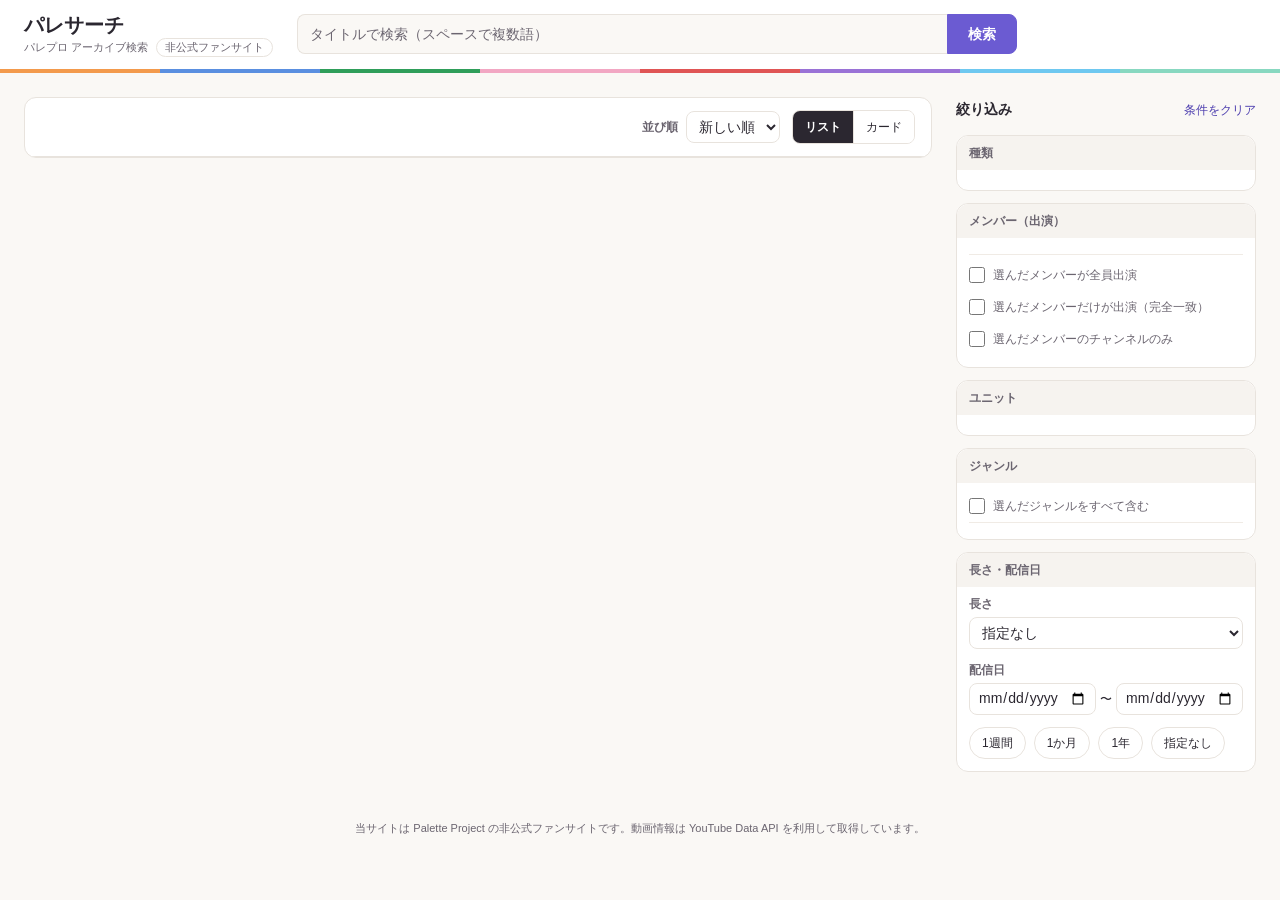
==== commit 927a607d: "サイト名をパレサーチにし、ヘッダーを白基調に変更 - サイト名「パレサーチ」＋小さく「パレプロ アーカイブ検索」「非公式ファンサイト」 - ヘッダーを黒から白に（メンバー8色の線は残す） - 絞り込み" ====
--- a/public/index.html
+++ b/public/index.html
@@ -3,16 +3,17 @@
 <head>
   <meta charset="UTF-8">
   <meta name="viewport" content="width=device-width, initial-scale=1">
-  <title>パレプロ アーカイブ検索（非公式）</title>
+  <title>パレサーチ ― パレプロ アーカイブ検索（非公式ファンサイト）</title>
   <!-- 検索サイト専用の見た目（B案）。確認モードは style.css を使う -->
-  <link rel="stylesheet" href="search.css">
+  <!-- ?v= は変更のたびに日付を変える（ブラウザに古いファイルを使わせないため） -->
+  <link rel="stylesheet" href="search.css?v=20261126d">
 </head>
 <body>
   <header class="site-header">
     <div class="head-inner">
       <div class="brand">
-        <h1>パレプロ アーカイブ検索</h1>
-        <span class="unofficial">非公式</span>
+        <h1>パレサーチ</h1>
+        <p class="brand-sub">パレプロ アーカイブ検索<span class="unofficial">非公式ファンサイト</span></p>
       </div>
       <form class="searchbox" id="searchForm" role="search">
         <label for="q" class="sr">キーワード</label>
@@ -74,9 +75,9 @@
           <div class="box-body">
             <div class="checklist" id="members"></div>
             <div class="subopts">
-              <label><input type="checkbox" id="memberAnd"> 全員出演</label>
+              <label><input type="checkbox" id="memberAnd"> 選んだメンバーが全員出演</label>
               <label><input type="checkbox" id="memberOnly"> 選んだメンバーだけが出演（完全一致）</label>
-              <label><input type="checkbox" id="ownerOnly"> そのメンバーのチャンネルの動画だけ</label>
+              <label><input type="checkbox" id="ownerOnly"> 選んだメンバーのチャンネルのみ</label>
             </div>
           </div>
         </fieldset>
@@ -139,6 +140,6 @@
   </footer>
 
   <script src="data/archives.js"></script>
-  <script src="app.js"></script>
+  <script src="app.js?v=20261126d"></script>
 </body>
 </html>
--- a/public/search.css
+++ b/public/search.css
@@ -15,9 +15,7 @@
   --accent-ink: #4b3cae;  /* アクセント色の文字（リンク風ボタン・手動タグ） */
   --accent-soft: #efeafd; /* 選択中の行の地・手動タグの地 */
   --accent-line: #d6cdf7; /* 手動タグの枠 */
-  --head-line: #57505e;   /* ヘッダー内の枠線 */
-  --head-field: #3a3540;  /* ヘッダー内の入力欄の地 */
-  --head-muted: #d9d4de;  /* ヘッダー内の補足の文字 */
+  --on-ink-muted: #d9d4de; /* 黒い塗り（選択中）の上の補足の文字 */
   --unit-bg: #eaf6fc;     /* ユニットのラベル */
   --unit-line: #cfe6f3;
   --unit-ink: #2a6a8e;
@@ -33,28 +31,28 @@
 .sr { position: absolute; width: 1px; height: 1px; overflow: hidden; clip: rect(0 0 0 0); white-space: nowrap; }
 [hidden] { display: none !important; }
 
-/* ---------- ヘッダー（暗い帯＋メンバー8色の線） ---------- */
-.site-header { background: var(--ink); color: var(--panel); }
+/* ---------- ヘッダー（白い帯＋メンバー8色の線） ---------- */
+.site-header { background: var(--panel); color: var(--ink); }
 .head-inner {
-  max-width: 1400px; margin: 0 auto; padding: 16px 24px;
+  max-width: 1400px; margin: 0 auto; padding: 12px 24px;
   display: flex; flex-wrap: wrap; align-items: center; gap: 12px 24px;
 }
-.brand { display: flex; align-items: center; gap: 8px; flex: none; }
-.brand h1 { margin: 0; font-size: 20px; font-weight: 700; }
-.unofficial { font-size: 11px; color: var(--head-muted); border: 1px solid var(--head-line); border-radius: 99px; padding: 0 8px; }
+.brand { display: flex; flex-direction: column; flex: none; }
+.brand h1 { margin: 0; font-size: 20px; font-weight: 700; line-height: 1.3; }
+.brand-sub { margin: 0; display: flex; align-items: center; gap: 8px; font-size: 11px; color: var(--muted); }
+.unofficial { font-size: 11px; color: var(--muted); border: 1px solid var(--line); border-radius: 99px; padding: 0 8px; }
 .searchbox { flex: 1 1 360px; display: flex; max-width: 720px; }
 .searchbox input {
   flex: 1; min-width: 0; height: 40px; padding: 0 12px;
-  border: 1px solid var(--head-line); border-right: none; border-radius: 8px 0 0 8px;
-  background: var(--head-field); color: var(--panel);
-}
-.searchbox input::placeholder { color: var(--head-muted); }
+  border: 1px solid var(--line); border-right: none; border-radius: 8px 0 0 8px;
+  background: var(--bg); color: var(--ink);
+}
+.searchbox input::placeholder { color: var(--muted); }
 .searchbox button {
   height: 40px; padding: 0 20px; border: 1px solid var(--accent); background: var(--accent);
   color: var(--panel); border-radius: 0 8px 8px 0; font-weight: 600;
 }
-.site-header :focus-visible { outline-color: var(--panel); }
-.updated { margin: 0 0 0 auto; font-size: 12px; color: var(--head-muted); }
+.updated { margin: 0 0 0 auto; font-size: 12px; color: var(--muted); }
 .palette-line { display: flex; height: 4px; }
 .palette-line i { flex: 1; }
 .palette-line i:nth-child(1) { background: #f39a4c; }
@@ -105,6 +103,9 @@
 .title { margin: 0; font-size: 14px; font-weight: 600; line-height: 1.45; }
 .title a { color: inherit; text-decoration: none; display: -webkit-box; -webkit-box-orient: vertical; -webkit-line-clamp: 1; overflow: hidden; }
 .title a:hover { color: var(--accent-ink); text-decoration: underline; }
+.chline { display: flex; align-items: center; gap: 8px; font-size: 12px; min-width: 0; }
+.chline .lbl { color: var(--muted); flex: none; }
+.chline .who { display: inline-flex; align-items: center; gap: 4px; min-width: 0; overflow: hidden; text-overflow: ellipsis; white-space: nowrap; }
 .castline { display: flex; flex-wrap: wrap; align-items: center; gap: 4px 8px; font-size: 12px; }
 .castline .lbl { color: var(--muted); }
 .castline .cast, .castline .unit { display: inline-flex; align-items: center; gap: 4px; border: none; background: none; padding: 0; color: var(--ink); font-size: 12px; }
@@ -188,7 +189,7 @@
 .chip:hover { border-color: var(--accent); }
 .chip .n { color: var(--muted); font-size: 11px; }
 .chip[aria-pressed=true] { background: var(--ink); border-color: var(--ink); color: var(--panel); }
-.chip[aria-pressed=true] .n { color: var(--head-muted); }
+.chip[aria-pressed=true] .n { color: var(--on-ink-muted); }
 
 /* 長さ・配信日 */
 .fieldlabel { display: flex; flex-direction: column; gap: 4px; font-size: 12px; font-weight: 600; color: var(--muted); }
@@ -213,7 +214,7 @@
    ========================================================= */
 @media (max-width: 860px) {
   .head-inner { padding: 12px 16px; gap: 8px; }
-  .brand { width: 100%; justify-content: space-between; }
+  .brand { width: 100%; }
   .brand h1 { font-size: 18px; }
   .searchbox { flex: 1 1 100%; max-width: none; }
   .searchbox input, .searchbox button { height: 44px; }
@@ -283,7 +284,7 @@
   .typelist .name { flex: none; }
   .typelist .n { font-size: 11px; }
   .typelist label:has(input:checked) { background: var(--ink); border-color: var(--ink); color: var(--panel); }
-  .typelist label:has(input:checked) .n { color: var(--head-muted); }
+  .typelist label:has(input:checked) .n { color: var(--on-ink-muted); }
   .typelist label:has(input:focus-visible) { outline: 2px solid var(--accent); outline-offset: -2px; }
   .checklist label { min-height: 44px; margin: 0 -12px; padding: 0 12px; border-radius: 0; border-bottom: 1px solid var(--soft); }
   .checklist input, .subopts input, .andopt input { width: 18px; height: 18px; }
